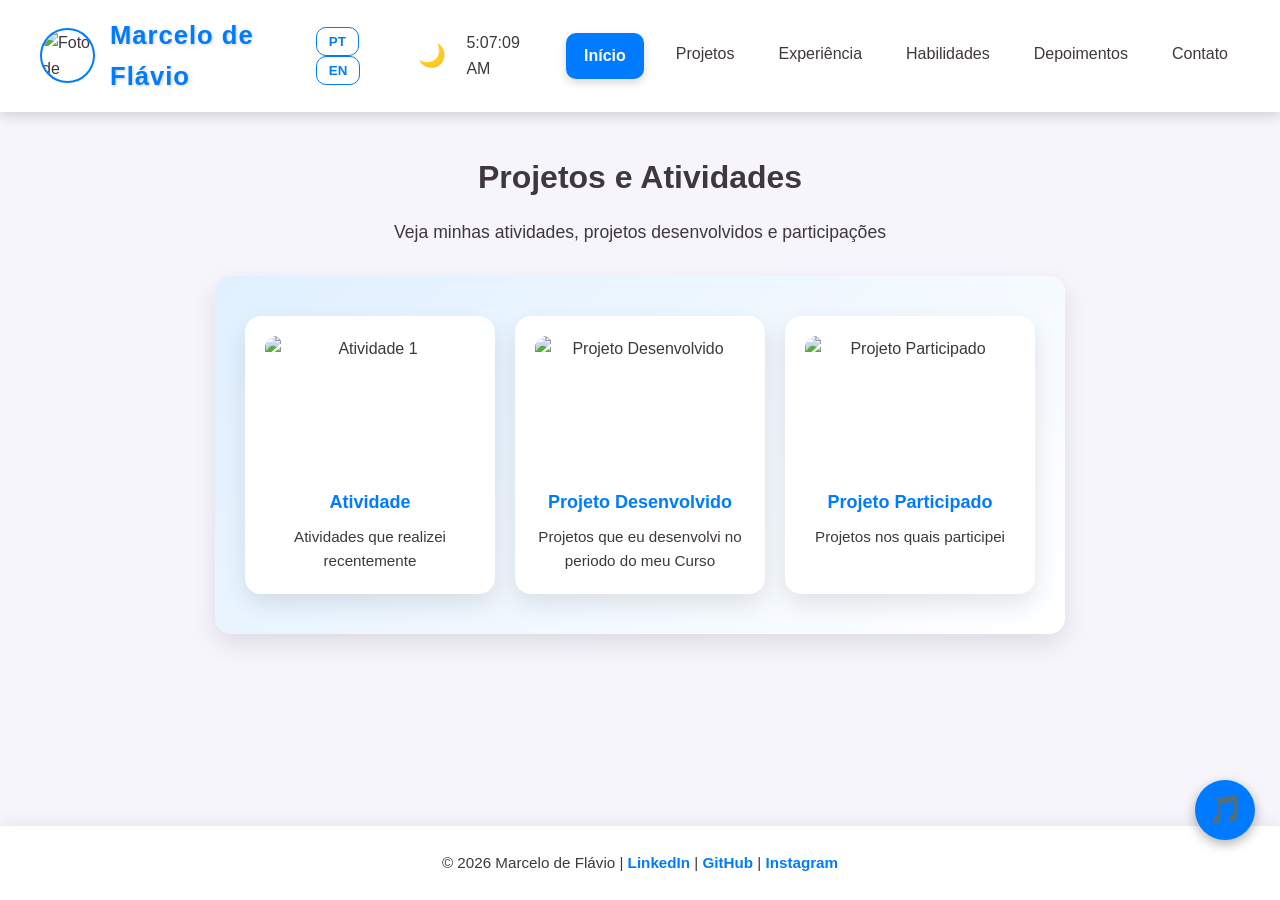
==== Projectos.html @ 17662273 "Refactor Projectos.html structure and styles" ====
<!DOCTYPE html>
<html lang="pt-BR">
<head>
<meta charset="UTF-8">
<meta name="viewport" content="width=device-width, initial-scale=1">
<title>Projetos e Atividades – Marcelo de Flávio</title>
<link rel="stylesheet" href="https://cdnjs.cloudflare.com/ajax/libs/font-awesome/6.5.0/css/all.min.css">

<style>
:root {
  --primary: #007bff;
  --secondary: #f70000;
  --accent: #fff;
  --bg: #f5f5fb;
  --text: #3f373e;
  --radius: 16px;
  --shadow: 0 10px 25px rgba(0,0,0,0.1);
  --maxw: 1100px;
  --transition: 0.3s ease-in-out;
}

/* DARK MODE */
body.dark {
  --primary: #3399ff;
  --secondary: #ff5555;
  --accent: #222;
  --bg: #121212;
  --text: #ddd;
}

/* RESET */
* { box-sizing: border-box; margin:0; padding:0; }
body { font-family:'Inter', sans-serif; background:var(--bg); color:var(--text); line-height:1.6; transition: background 0.3s, color 0.3s; }
a { text-decoration:none; color:inherit; }
img { display:block; max-width:100%; }

/* HEADER */
header {
  display: flex; justify-content: space-between; align-items: center;
  padding: 15px 40px;
  background: var(--accent);
  box-shadow: 0 4px 12px rgba(0,0,0,0.15);
  position: sticky; top:0; z-index:1000; transition: background 0.3s,color 0.3s,padding 0.3s;
  backdrop-filter: blur(10px);
}
header .logo { display:flex; align-items:center; gap:15px; }
header .logo img { width:55px; height:55px; border-radius:50%; object-fit:cover; border:2px solid var(--primary); transition: transform 0.3s, box-shadow 0.3s; }
header .logo img:hover { transform: scale(1.1); box-shadow:0 4px 12px rgba(0,0,0,0.3); }
header .logo-text { font-size:1.6rem; font-weight:700; color:var(--primary); letter-spacing:1px; text-shadow:1px 1px 3px rgba(0,0,0,0.2); }

header .header-right { display:flex; align-items:center; gap:20px; }
header .header-right button.dark-btn { background:none; border:none; font-size:1.4rem; cursor:pointer; color:var(--text); transition: color 0.3s, transform 0.3s; }
header .header-right button.dark-btn:hover { color: var(--primary); transform: rotate(20deg); }
header .header-right .lang-switch button { margin-left:5px; padding:6px 12px; border-radius:10px; border:1px solid var(--primary); background: var(--accent); color:var(--primary); font-weight:600; cursor:pointer; transition: all 0.3s ease; }
header .header-right .lang-switch button:hover { background: var(--primary); color:var(--accent); transform: scale(1.05); }

header nav.menu { display:flex; gap:20px; margin-left:30px; }
header nav.menu a { position:relative; font-weight:500; color:var(--text); padding:8px 12px; border-radius:8px; transition: all 0.3s ease; }
header nav.menu a.cta { padding:10px 18px; background:var(--primary); color:var(--accent); font-weight:600; border-radius:10px; box-shadow:0 4px 8px rgba(0,0,0,0.15); }
header nav.menu a.cta:hover { background: var(--secondary); box-shadow:0 6px 12px rgba(0,0,0,0.25); transform: translateY(-2px); }
header nav.menu a::after { content:""; position:absolute; width:0%; height:2px; background:var(--primary); left:0; bottom:0; transition:width 0.3s ease; }
header nav.menu a:hover::after { width:100%; }

/* MAIN */
main { max-width:var(--maxw); margin:40px auto; padding:0 20px; display:flex; flex-direction:column; gap:40px; }

/* BIG CARD */
.big-card {
  background: linear-gradient(135deg,#e0f0ff 0%,#ffffff 100%);
  border-radius: var(--radius);
  box-shadow: var(--shadow);
  padding: 40px 30px;
  display: flex; flex-wrap: wrap; align-items:center; gap:30px;
  transition: transform var(--transition), background 0.3s, color 0.3s;
}
body.dark .big-card { background: linear-gradient(135deg,#222 0%,#333 100%); color: var(--text); }
.big-card:hover { transform: translateY(-5px); }

/* MINI CARDS */
.mini-cards { display:flex; flex-wrap:wrap; gap:20px; justify-content:center; }
.card { background: var(--accent); border-radius: var(--radius); padding:20px; width:250px; text-align:center; box-shadow: var(--shadow); transition: transform var(--transition), box-shadow var(--transition), background var(--transition), color 0.3s; cursor:pointer; }
body.dark .card { background:#333; color: var(--text); }
.card img { width:100%; height:140px; object-fit:cover; border-radius:12px; margin-bottom:12px; }
.card h3 { color: var(--primary); font-size:18px; margin-bottom:8px; }
.card p { font-size:0.95rem; color:var(--text); }
.card:hover { transform:translateY(-6px) scale(1.03); box-shadow:0 15px 35px rgba(0,0,0,0.2); background:#fff0f0; }
body.dark .card:hover { background:#444; }

/* MODAL */
.modal { display:none; position: fixed; z-index:2000; left:0; top:0; width:100%; height:100%; overflow:auto; background: rgba(0,0,0,0.8); }
.modal-content { background:#fff; margin:5% auto; padding:20px; border-radius:20px; max-width:800px; display:flex; flex-wrap:wrap; align-items:center; justify-content:center; position:relative; }
.modal-content img { max-width:300px; border-radius:15px; display:none; }
.modal-content img.active { display:block; }
.modal-text { max-width:400px; margin-left:20px; color:#333; font-size:1rem; display:none; }
.modal-text.active { display:block; }
.modal-content .close { position:absolute; top:15px; right:25px; font-size:30px; font-weight:bold; color:#333; cursor:pointer; }
.modal-controls { width:100%; display:flex; justify-content:space-between; margin-top:20px; }
.modal-controls button { background: var(--primary); color:#fff; border:none; padding:10px 18px; border-radius:10px; cursor:pointer; transition:0.3s; }
.modal-controls button:hover { background: var(--secondary); transform:scale(1.05); }

/* FLOAT BUTTON */
.modal-float { position: fixed; bottom: 60px; right: 25px; width:60px; height:60px; background: var(--primary); color:#fff; border-radius:50%; display:flex; justify-content:center; align-items:center; font-size:28px; font-weight:bold; box-shadow:0 4px 12px rgba(0,0,0,0.3); cursor:pointer; transition:0.3s; z-index:1000; }
.modal-float:hover { transform:scale(1.1); }

/* FOOTER */
footer { background: var(--accent); color: var(--text); text-align:center; padding:25px 20px; font-size:0.95rem; box-shadow:0 -5px 15px rgba(0,0,0,0.05); position: relative; bottom:0; width:100%; }
body.dark footer { background:#111; color:#ccc; }
footer a { color: var(--primary); font-weight:600; transition: color 0.3s, text-shadow 0.3s; }
footer a:hover { color:var(--secondary); text-shadow:0 0 5px var(--secondary); }

/* RESPONSIVO */
@media(max-width:900px){ .big-card { flex-direction: column; text-align:center; } .big-card img { margin:auto; } header nav.menu { flex-wrap:wrap; justify-content:center; gap:15px; } .mini-cards { justify-content:center; } }
@media(max-width:500px){ .card{width:100%;} }


/* GARANTIR QUE HTML E BODY OCUPAM 100% DA ALTURA */
html, body {
  height: 100%;
  margin: 0;
  padding: 0;
}

/* TRANSFORMAR O BODY EM FLEX CONTAINER */
body {
  display: flex;
  flex-direction: column;
}




/* MAIN OCUPA TODO O ESPAÇO DISPONÍVEL */
main {
  flex: 1;
}

/* FOOTER ESTILO ATUALIZADO */
footer {
  background: var(--accent);
  color: var(--text);
  text-align: center;
  padding: 25px 20px;
  font-size: 0.95rem;
  box-shadow: 0 -5px 15px rgba(0,0,0,0.05);
  width: 100%;
  /* Removemos position e bottom */
}

/* FOOTER DARK MODE */
body.dark footer {
  background: #111;
  color: #ccc;
}

/* LINKS DO FOOTER */
footer a {
  color: var(--primary);
  font-weight: 600;
  transition: color 0.3s, text-shadow 0.3s;
}
footer a:hover {
  color: var(--secondary);
  text-shadow: 0 0 5px var(--secondary);
}

/* CENTRALIZAR TÍTULO E FRASE */
#projetos {
  text-align: center;
}

#projetos h2 {
  font-size: 2rem; /* Ajuste o tamanho se quiser */
  margin-bottom: 15px;
}

#projetos p.frase {
  font-size: 1.1rem; /* Ajuste se quiser */
  color: var(--text);
  max-width: 700px;  /* Limita a largura para não ficar gigante */
  margin: 0 auto 30px auto; /* Centraliza horizontalmente e dá espaçamento abaixo */
}

</style>
</head>
<body>



<!-- HEADER -->
<header>
  <div class="logo">
    <img src="WhatsApp Image 2026-03-19 at 15.57.42.jpeg" alt="Foto de Marcelo de Flávio">
    <span class="logo-text">Marcelo de Flávio</span>
  </div>
  <div class="header-right">
    <div class="lang-switch">
      <button onclick="setLanguage('pt')">PT</button>
      <button onclick="setLanguage('en')">EN</button>
    </div>
    <button class="dark-btn" onclick="toggleDark()">🌙</button>
    <div id="clock"></div>
  </div>
  <nav class="menu">
    <a href="index.html" class="cta">Início</a>
    <a href="Projectos.html">Projetos</a>
    <a href="experiencia.html">Experiência</a>
    <a href="Skills.html">Habilidades</a>
    <a href="testemunhos.html">Depoimentos</a>
    <a href="Contacto.html">Contato</a>
  </nav>
</header>

<main>
  <section id="projetos">
    <h2 data-pt="Projetos e Atividades" data-en="Projects and Activities">Projetos e Atividades</h2>
    <p class="frase" data-pt="Veja minhas atividades, projetos desenvolvidos e participações" data-en="See my activities, developed projects, and participations">
      Veja minhas atividades, projetos desenvolvidos e participações
    </p>

    <!-- BIG CARD -->
    <div class="big-card fade-in">
      <div class="mini-cards">
        <div class="card" onclick="openModal(0)">
          <img src="WhatsApp Image 2026-03-20 at 17.58.39.jpeg" alt="Atividade 1">
          <h3>Atividade</h3>
          <p>Atividades que realizei recentemente</p>
        </div>
        <div class="card" onclick="openModal(1)">
          <img src="WhatsApp Image 2026-03-20 at 18.09.48.jpeg" alt="Projeto Desenvolvido">
          <h3>Projeto Desenvolvido</h3>
          <p>Projetos que eu desenvolvi no periodo do meu Curso</p>
        </div>
        <div class="card" onclick="openModal(2)">
          <img src="WhatsApp Image 2026-03-20 at 12.53.47 (2).jpeg" alt="Projeto Participado">
          <h3>Projeto Participado</h3>
          <p>Projetos nos quais participei</p>
        </div>
      </div>
    </div>
  </section>
</main>

<!-- MODAL -->
<div id="projectModal" class="modal">
  <div class="modal-content">
    <span class="close" onclick="closeModal()">&times;</span>

    <!-- Atividade -->
    <img src="WhatsApp Image 2026-03-20 at 17.58.38.jpeg" class="modal-img active">
    <div class="modal-text active"><b>Atividade: Tive a oportunidade de participar em uma roda de conversa com a Excelentíssima Administradora da Cidade de Pemba. Onde tive a oportunidadede debater sobre os desafios atuis da juventude na nossa bela Cidade de Pemba.</b></div>

    <!-- Projeto Desenvolvido -->
    <img src="WhatsApp Image 2026-03-20 at 18.09.48.jpeg" class="modal-img">
    <div class="modal-text"><b>Projeto Desenvolvido: Tive a oportunidade de criar e desenvolver uma Plataforma chamada Raizes da Mente. uma Plataforma desenvolvida pra agendamento de consultas com Profissionais na area de Saude como Psicologos. </b></div>

    <!-- Projeto Participado -->
    <img src="WhatsApp Image 2026-03-20 at 18.17.27 (1).jpeg" class="modal-img">
    <div class="modal-text"><b>Tive a oportunidade de participar do Workshop sobre os 16 dias de activismo. Promovido pela Amodefa</b></div>

    <div class="modal-controls">
      <button onclick="prevImage()">&#10094;</button>
      <button onclick="nextImage()">&#10095;</button>
    </div>
  </div>
</div>

<!-- BOTÃO FLUTUANTE MÚSICA -->
<div class="modal-float" onclick="toggleMusic()">🎵</div>
<audio id="music" src="WhatsApp Audio 2026-03-20 at 17.43.27.mpeg"></audio>

<!-- FOOTER -->
<footer>
  <p>© 2026 Marcelo de Flávio | <a href="#">LinkedIn</a> | <a href="#">GitHub</a> | <a href="#">Instagram</a></p>
</footer>

<script>
// DARK MODE
function toggleDark(){ document.body.classList.toggle('dark'); }

// RELÓGIO
function showTime(){
  const clock = document.getElementById('clock');
  const date = new Date();
  clock.innerHTML = date.toLocaleTimeString();
}
setInterval(showTime,1000);

// TRADUÇÃO
function setLanguage(lang){
  document.querySelectorAll('[data-pt]').forEach(el=>{
    el.textContent = lang==='pt'?el.getAttribute('data-pt'):el.getAttribute('data-en');
  });
}

// MODAL
let modal = document.getElementById('projectModal');
let images = document.querySelectorAll('.modal-img');
let texts = document.querySelectorAll('.modal-text');
let currentIndex = 0;

function openModal(index){
  currentIndex = index;
  modal.style.display='block';
  showCurrent();
}
function closeModal(){ modal.style.display='none'; }
function showCurrent(){
  images.forEach(img=>img.classList.remove('active'));
  texts.forEach(txt=>txt.classList.remove('active'));
  images[currentIndex].classList.add('active');
  texts[currentIndex].classList.add('active');
}
function nextImage(){ currentIndex=(currentIndex+1)%images.length; showCurrent(); }
function prevImage(){ currentIndex=(currentIndex-1+images.length)%images.length; showCurrent(); }
window.onclick = function(e){ if(e.target==modal) closeModal(); }

// MÚSICA
const music = document.getElementById('music');
function toggleMusic(){
  if(music.paused) music.play();
  else music.pause();
}
// Pausar música ao navegar no menu
document.querySelectorAll('header nav.menu a').forEach(a=>{
  a.addEventListener('click',()=>music.pause());
});
</script>

</body>
</html>
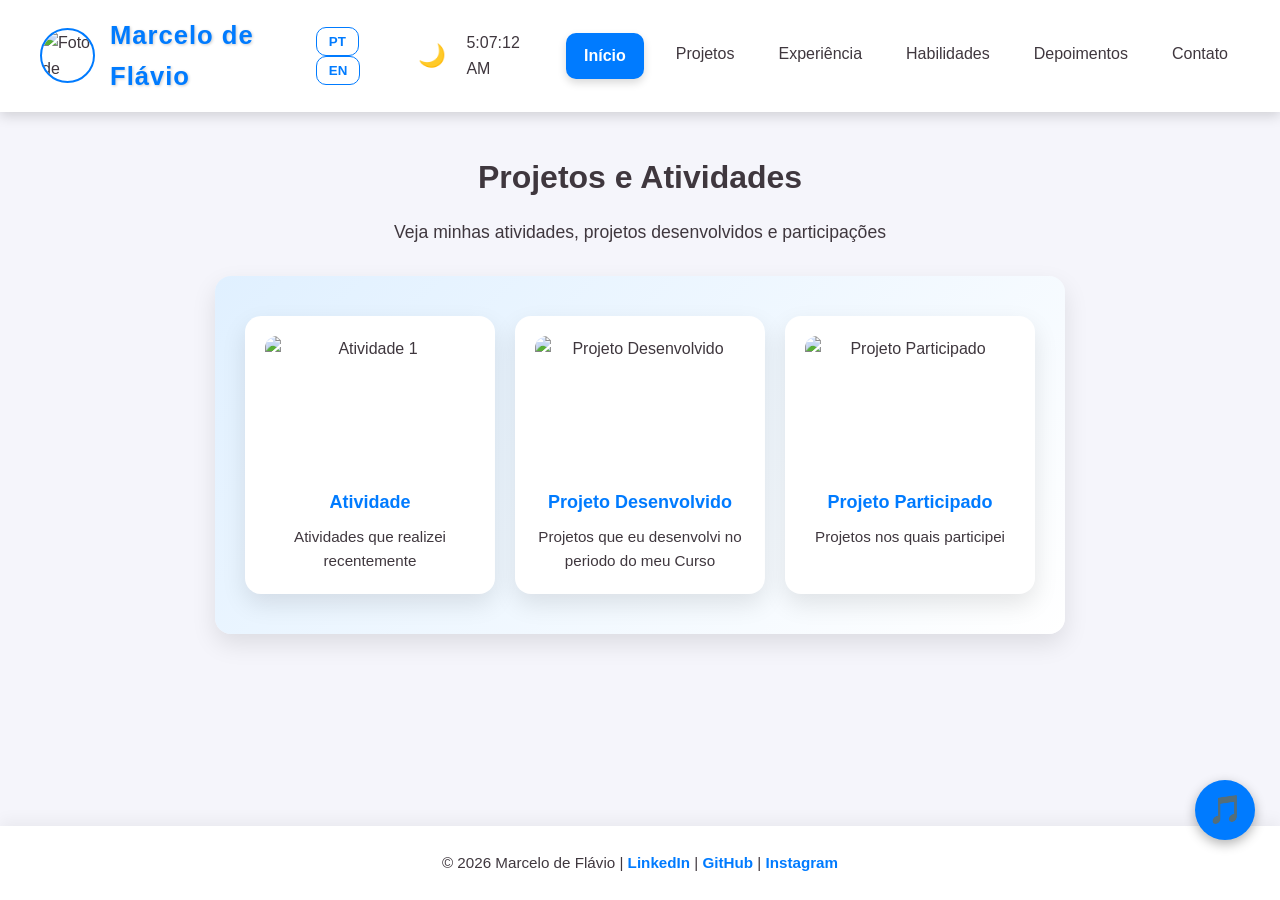
==== commit da45a57e: "Revise Projectos.html structure and content Updated the Projectos.html file to improve structure and" ====
--- a/Projectos.html
+++ b/Projectos.html
@@ -3,7 +3,8 @@
 <head>
 <meta charset="UTF-8">
 <meta name="viewport" content="width=device-width, initial-scale=1">
-<title>Projetos e Atividades – Marcelo de Flávio</title>
+<title>Projetos | Marcelo de Flávio</title>
+<meta name="description" content="Conheça os projetos de Marcelo de Flávio nas áreas de tecnologia, desenvolvimento web, juventude e participação comunitária.">
 <link rel="stylesheet" href="https://cdnjs.cloudflare.com/ajax/libs/font-awesome/6.5.0/css/all.min.css">
 
 <style>
